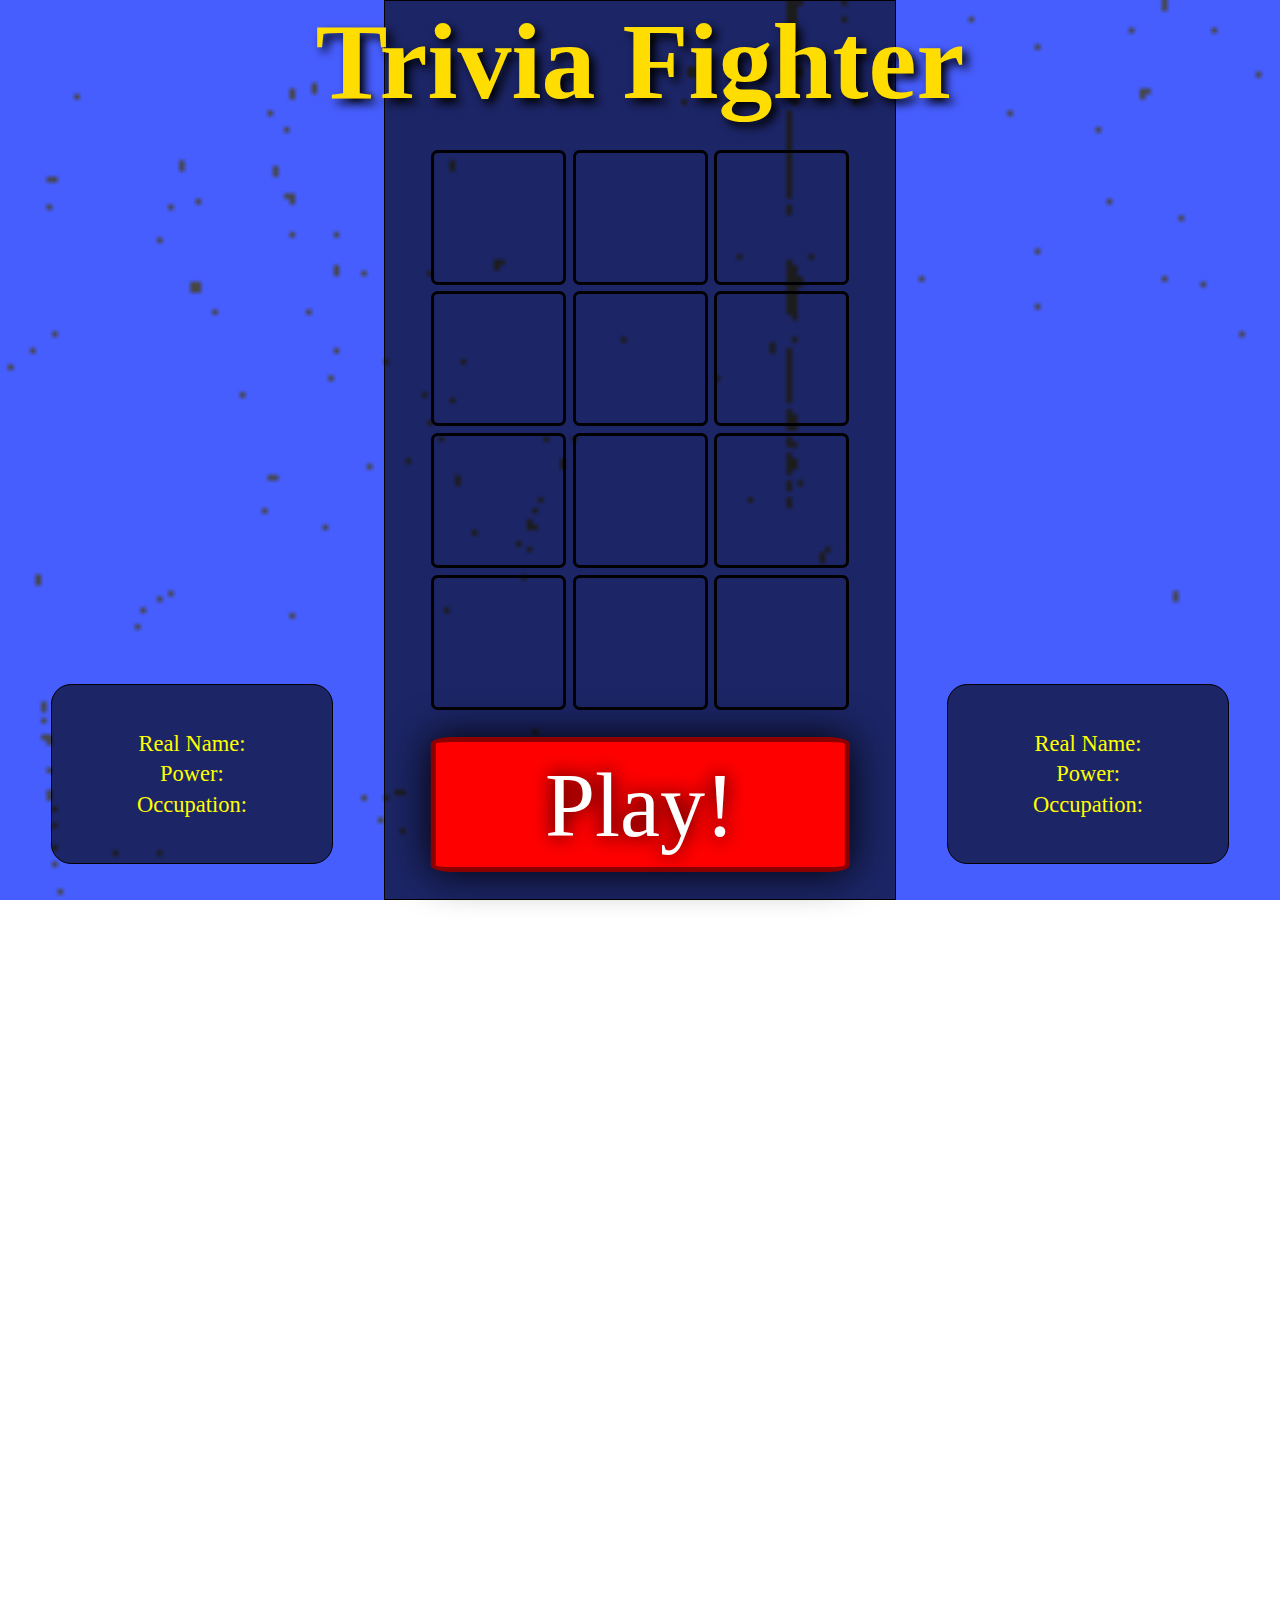
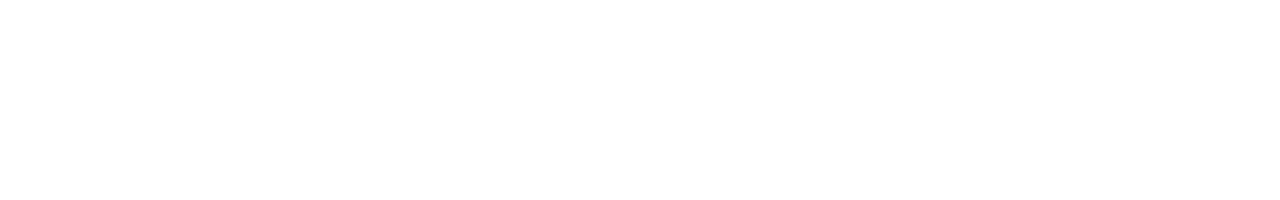
==== index.html @ 29eaa7ff "Finished styling of gameboard, fixed transition for ready bar, added player names to the html and cs" ====
<!doctype html>
<html lang="en">
<head>
    <meta charset="UTF-8">
    <meta name="viewport"
          content="width=device-width, user-scalable=no, initial-scale=1.0, maximum-scale=1.0, minimum-scale=1.0">
    <meta http-equiv="X-UA-Compatible" content="ie=edge">
    <link type="text/css" rel="stylesheet" href="resources/style.css">
    <script src="https://code.jquery.com/jquery-3.1.0.js"></script>
   <!-- <script src="resources/dummydata.js"></script> -->
    <script src="resources/main.js"></script>
    <title>Document</title>
</head>
<body>
    <section class="modalContainer">

        <div>
            <div class="playerOnHoverLeft">
                <div class="playerContainer playerContainerLeft"></div>
                <div class="playerInfo playerInfoLeft">
                  <div class="infoTextContainer">
                    <div class="infoRightName infoRow"><span class="infoHeader">Real Name:</span><span id="realNameLeft"></span></div>
                    <div class="infoRightExpertise infoRow"><span class="infoHeader">Power:</span><span id="categoryIDLeft"></span></div>
                    <div class="infoRightOccupation infoRow"><span class="infoHeader">Occupation:</span><span id="occupationLeft"></span></div>
                  </div>
                </div>
            </div>

            <div class="playerSelectionContainer">
                <div class="row">

                </div>
                <div class="row">
                    <div id="ironman" class="playerAvatar"></div>
                    <div id="mystique" class="playerAvatar"></div>
                    <div id="batman" class="playerAvatar"></div>
                </div>
                <div class="row">
                    <div id="magneto" class="playerAvatar"></div>
                    <div id="captainamerica"class="playerAvatar"></div>
                    <div id="domino"class="playerAvatar"></div>
                </div>
                <div class="row">
                    <div id="thor"class="playerAvatar"></div>
                    <div id="wonderwoman"class="playerAvatar"></div>
                    <div id="deadpool"class="playerAvatar"></div>
                </div>
                <div class="row">
                    <div id="scarletwitch"class="playerAvatar"></div>
                    <div id="superman"class="playerAvatar"></div>
                    <div id="thething"class="playerAvatar"></div>
                </div>
                <div class="row">
                    <span class="playButton">Play!</span>
                </div>
            </div>
            <div class="playerOnHoverRight">
                <div class="playerContainer playerContainerRight"></div>
                <div class="playerInfo playerInfoRight">
                    <div class="infoTextContainer">
                        <div class="infoRightName infoRow"><span class="infoHeader">Real Name:</span><span id="realNameRight"></span></div>
                        <div class="infoRightExpertise infoRow"><span class="infoHeader">Power:</span> <span id="categoryIDRight"></span></div>
                        <div class="infoRightOccupation infoRow"><span class="infoHeader">Occupation:</span><span id="occupationRight"></span></div>
                    </div>
                </div>
            </div>
        </div>
        <div class="gameTitle">
          <h1 class="title">Trivia Fighter</h1>
        </div>
    </section>
    <main class="gameBoard">
        <header class="statsContainer">
            <div class="hitPointsContainerLeft">
                <div class="hitPoints left">

                </div>
            </div>
            <div class="timer"><span class="currentTime">60</span></div>
            <div class="hitPointsContainerRight">
                <div class="hitPoints right">

                </div>
            </div>
            <span id="p1name">Wonder Woman</span>
            <span id="p2name">Captain America</span>
        </header>
        <div class="player1">
        </div>
        <div class="questionModal">
            <div class="questionContainer">
            <p></p>
            </div>
        </div>
            <div class="player2">

            </div>
    </main>
    <section class="winnerModal">
        <div class="modal">
            <div class="winningCharacter">

            </div>
            <div class="chuckNorrisQuote">
                <p></p>
            </div>
            <div class="restart">
                <button class="playAgain">Play Again!</button>
            </div>
        </div>
    </section>
    <section class="readyBanner">
      <div class="readyButton">
        <span>P1</span> Ready??
      </div>
    </section>
</body>
</html>
---- resources/style.css ----
* {
    box-sizing: border-box;
    user-select: none;
}

@font-face {
    font-family: ss4;
    src: url(Font/SSF4.ttf)
}
@font-face {
    font-family: fighting;
    src: url(Font/Fighting.TTF)
}
body {
    margin: 0;
    padding: 0;
    overflow: hidden;
}


/*****************  player selection modal ******************/

.playerOnHoverLeft, .playerOnHoverRight {
  width: 30vw;
  height: 100vh;
}

.modalContainer {
    height: 100vh;
    width: 100vw;
    position: relative;
    background-image: url('images/backgrounds/particleBG.gif');
    background-position: center;
    background-size: cover;
    /*display: none;*/
    background-color: #475eff;
}

.playerContainer {
    height: 75vh;
    width: 30vw;
    top: 2.5vh;
    position: absolute;
    background-image: none;
    background-repeat: no-repeat;
    background-size: contain;
    background-position: center;
}

.infoTextContainer {
  position: absolute;
  top: 50%;
  left: 50%;
  transform: translate(-50%,-50%);
  width: 100%;
}

.infoHeader {
  color: yellow;
}

.playerInfo {
    height: 20vh;
    width: 22vw;
    position: absolute;
    top: 76vh;
    padding: 5px;
    /*border-radius: 5%;*/
    /*border: 4px solid black;*/
    /*background-color: rgba(245,245,220,0.6);*/

    border: 1px solid;
    border-radius: 20px;
    background-color: rgba(0,0,0,0.6);
}

.playerInfoLeft {
    left: 4vw;
}

.playerInfoRight {
    right: 4vw;
}

.playerContainerRight {
    right: 0%;
}

.playerContainerLeft {
    transform: scaleX(-1);
    /*rotateY(135deg);*/
    /*-webkit-transform: rotateY(135deg); !* Safari *!*/
    /*transform: rotateY(180deg);*/
}

.playerSelectionContainer {
    /*border-left: 5px solid black;
    border-right: 5px solid black;*/
    height: 100vh;
    width: 40vw;
    display: inline-block;
    vertical-align: top;
    /*background-repeat: no-repeat;*/
    /*background-color: rgba(145,145,120,0.6);*/
    position: absolute;
    top: 50%;
    left: 50%;
    transform: translate(-50%, -50%);

    border: 1px solid;
    /*border-radius: 20px;*/
    background-color: rgba(0,0,0,0.6);
}

.row {
    width: 46.5vmin;
    height: 15vmin;
    text-align: center;
    position: relative;
    margin: 0.75vmin auto;
}

.infoRow {
  font-size: 2.5vmin;
  color: white;
  margin: 0.5vh auto;
  text-align: center;
}


.gameTitle {
  color: #ffdd00;
  width: 100%;
  text-shadow: 5px 5px 10px black;
  font-size: 6vmin;
  position: absolute;
  top: 0;
  left: 50%;
  transform: translateX(-50%);
  font-family: ss4;
  text-align: center;
}

h1 {
  margin: 0;
  padding: 0;
}

.row:last-child {
  position: absolute;
  bottom: 3vh;
  margin: 0 auto;
  border: 5px solid darkred;
  color: white;
  border-radius: 5%;
  background-color: red;
  left: 50%;
  transform: translateX(-50%);
  box-shadow: 0 0 40px black;
  cursor: pointer;
}

.row:last-child:hover {
  border-color: yellow;
  box-shadow: 0 0 80px black;
}

.playerAvatar {
    border: 3px solid black;
    border-radius: 5%;
    display: inline-block;
    width: 15vmin;
    height: 15vmin;
    cursor: pointer;
}

.playerAvatar:first-child {
  margin-right: 0.75vmin;
  left: 0;
  position: absolute;
}

.playerAvatar:last-child {
  margin-left: 0.75vmin;
  position: absolute;
  right: 0;
}

.playerAvatar:hover {
    /*box-shadow: inset 0 0 20px red;*/
    border-color: yellow;
}

.playerAvatarClicked {
    /*box-shadow: inset 0 0 20px red;*/
    filter: grayscale(1)
}

.playButton {
    /*width: 100%;
    height: 100%;*/
    font-family: fighting;
    font-size: 10vmin;
    position: absolute;
    top: 50%;
    left: 50%;
    transform: translate(-50%,-50%);
    text-shadow: 0 0 20px black;
}

.playButton:focus {
    outline: 0;
}

#ironman, #deadpool, #batman, #magneto, #captainamerica, #domino, #thor, #wonderwoman, #mystique, #scarletwitch, #superman, #thething {
    background-repeat: no-repeat;
    background-size: cover;
    background-position: center;
}

#ironman {
    background-image: url('images/avatars/iron-man.png');
}

#deadpool {
    background-image: url('images/avatars/deadpool.png');
}

#batman {
    background-image: url('images/avatars/batman.png');
}

#magneto {
    background-image: url('images/avatars/magneto.png');
}

#captainamerica {
    background-image: url('images/avatars/captain-america.png');
}

#domino {
    background-image: url('images/avatars/domino.png');
}

#thor {
    background-image: url('images/avatars/thor.png');
}

#wonderwoman {
    background-image: url('images/avatars/wonder-woman.png');
}

#mystique {
    background-image: url('images/avatars/mystique.png');
}

#scarletwitch {
    background-image: url('images/avatars/scarlet-witch.png');
}

#superman {
    background-image: url('images/avatars/superman.png');
}

#thething {
    background-image: url('images/avatars/thing.png');
}






/************************** gameboard ****************************/

.gameBoard {
    height: 100vh;
    width: 100vw;
    display: none;
    background-repeat: no-repeat;
    background-size: cover;
}

.hitPoints {
  width: 100%;
  height: 100%;
  background-color: red;
  background-image: url('https://media.giphy.com/media/lDKVeTHWDPSuc/giphy.gif');
  background-repeat: repeat;
  background-position: center;
}

.statsContainer {
    height: 15vh;
    width: 100vw;
    position: relative;
}

.hitPointsContainerLeft, .hitPointsContainerRight {
    width: 40vw;
    height: 8vh;
    border: 4px solid yellow;
    position: absolute;
    top: 3%;
}

.hitPointsContainerLeft {
    left: 0.5vw;
}

.hitPointsContainerRight {
    right: 0.5vw;
}

.timer {
    height: 12vh;
    width: 12vw;
    position: absolute;
    top: 1.75%;
    left: 50%;
    transform: translateX(-50%);
    font-family: fighting;
    background-color: rgba(240,240,240,0.3);
    color: blue;
    font-size: 12vmin;
    text-shadow: 0 0 30px white;
    text-align: center;
}

#p1name {
  display: inline-block;
    color: whitesmoke;
    position: absolute;
    font-family: fighting;
    font-size: 3vmin;
    bottom: 2vh;
    left: 1vw;
    text-shadow: 0 0 10px black;
    letter-spacing: 3px;
}

#p2name {
  display: inline-block;
    color: whitesmoke;
    position: absolute;
    font-family: fighting;
    font-size: 3vmin;
    bottom: 2vh;
    right: 1vw;
    text-shadow: 0 0 10px black;
    letter-spacing: 3px;
}


.currentTime {
  position: absolute;
  top: 50%;
  left: 50%;
  transform: translate(-50%,-50%);
  display: inline-block;
}

.player1, .player2 {
    height: 85vh;
    width: 25vw;
    /*border: 1px solid;*/
    position: absolute;
    top: 58%;
    background-image: none;
    background-repeat: no-repeat;
    background-size: contain;
    background-position: center;
}

.player1 {
    left: 13vw;
    transform: translate(-50%, -50%) scaleX(-1);
}

.player2 {
    left: 87vw;
    transform: translate(-50%, -50%);
}

.questionModal {
    width: 45vw;
    height: 35vw;
    border: 4px solid silver;
    position: absolute;
    top: 57%;
    left: 50%;
    transform: translate(-50%, -50%);
    text-align: center;
    font-family: sans-serif;
    background-color: rgba(140,140,140,0.75);
    border-radius: 5vmin;
}

.questionContainer {
    width: 90%;
    height: 40%;
    border: 1px solid whitesmoke;
    margin: 5% auto;
    font-size: 1.5vw;
    background-color: #d3d2d2;
    border-radius: 3vmin;
}

.answer {
    width: 45%;
    height: 20%;
    border: 1px solid whitesmoke;
    display: inline-block;
    box-sizing: border-box;
    padding-top: 5%;
    background-color: rgb(65,61,61);
    color: whitesmoke;
    border-radius: 1vmin;
}
.answer:hover{
    background-color: lightpink;
}

.category{
    display: block;
    position: relative;
    top: 50px;
    opacity: 0.5;
}




/*************************** winner modal **************************/

.winnerModal {
    height: 100vh;
    width: 100vw;
    border: 1px solid black;
    display: none;
    background-image: url('images/backgrounds/background6.gif');
    background-repeat: no-repeat;
    background-size: cover;
    position: relative;

}

.modal{
    border: 1px solid black;
}



.winningCharacter{
    top: 10%;
    left: 10%;
    width: 25vw;
    height: 80vh;
    position: absolute;
    transform: scaleX(-1);
    animation: spin 4s infinite;
    animation-timing-function: cubic-bezier(0.1, 0.2, 0.3, 1.5);
    animation-iteration-count: 1;
    transform-style: preserve-3d;
    background-repeat: no-repeat;
    background-position: center;
    background-size: contain;

}

@keyframes spin{

    from {transform: rotateY(0deg)}
    to {transform: rotateY(540deg)}

}

.winningCharacter img{
    width: 100%;
    height: 100%;

}

.chuckNorrisQuote{
    top: 25%;
    left: 40%;
    width: 50vw;
    height: 40vh;
    border: 1px solid;
    border-radius: 20px;
    position: absolute;
    background-color: rgba(0,0,0,0.6);
    padding: 1%;

}

.chuckNorrisQuote p {
    position: absolute;
    top: 50%;
    left: 50%;
    width: 100%;
    transform: translate(-50%, -50%);
    font-size: 5vmin;
    font-family: fighting;
    color: white;
    letter-spacing: 2px;
    text-align: center;
    margin: 0;
}

/*.chuckNorrisQuote p{*/
    /*margin: 0 auto;*/
    /**/
/*}*/

.restart {
    top: 70%;
    left: 70%;
    /*width: 20vw;*/
    height: 10vh;
    position: absolute;
}

.playAgain:focus{
    outline: none;
}

.playAgain:active{
    transform: translateY(5px);
}

.playAgain{
    border: 0px solid;
    /*border: 1px solid black;*/
    /*border-radius: 20px;*/
    /*width: 100%;*/
    height: 100%;
    font-family: ss4;
    font-size: 5vmin;
    background-color: rgba(0,0,0,0);
    color: white;
    box-shadow: none;
    text-shadow: 0px 0px 20px black;
}

/*********************** Ready modal ************************/

.readyBanner {
  width: 100vw;
  height: 25vh;
  border-top: 7px solid darkred;
  border-bottom: 7px solid darkred;
  background-color: red;
  position: absolute;
  top: 50%;
  transform: translateY(-50%);
  display: none;
  box-shadow: 0px 0px 120px black;
}

.readyButton {
  width: 40vh;
  height: 30vh;
  border: 7px solid darkred;
  background-color: red;
  border-radius: 47%;
  position: absolute;
  top: 50%;
  left: 50%;
  transform: translate(-50%,-50%);
  color: white;
  font-family: fighting, ss4;
  text-align: center;
  padding-top: 0vh;
  font-size: 11vh;
  text-shadow: 3px 3px 13px black;
  box-shadow: 0px 0px 60px black;
  user-select: none;
  cursor: pointer;
}

.readyButton:hover {
  border: 7px solid yellow;
}
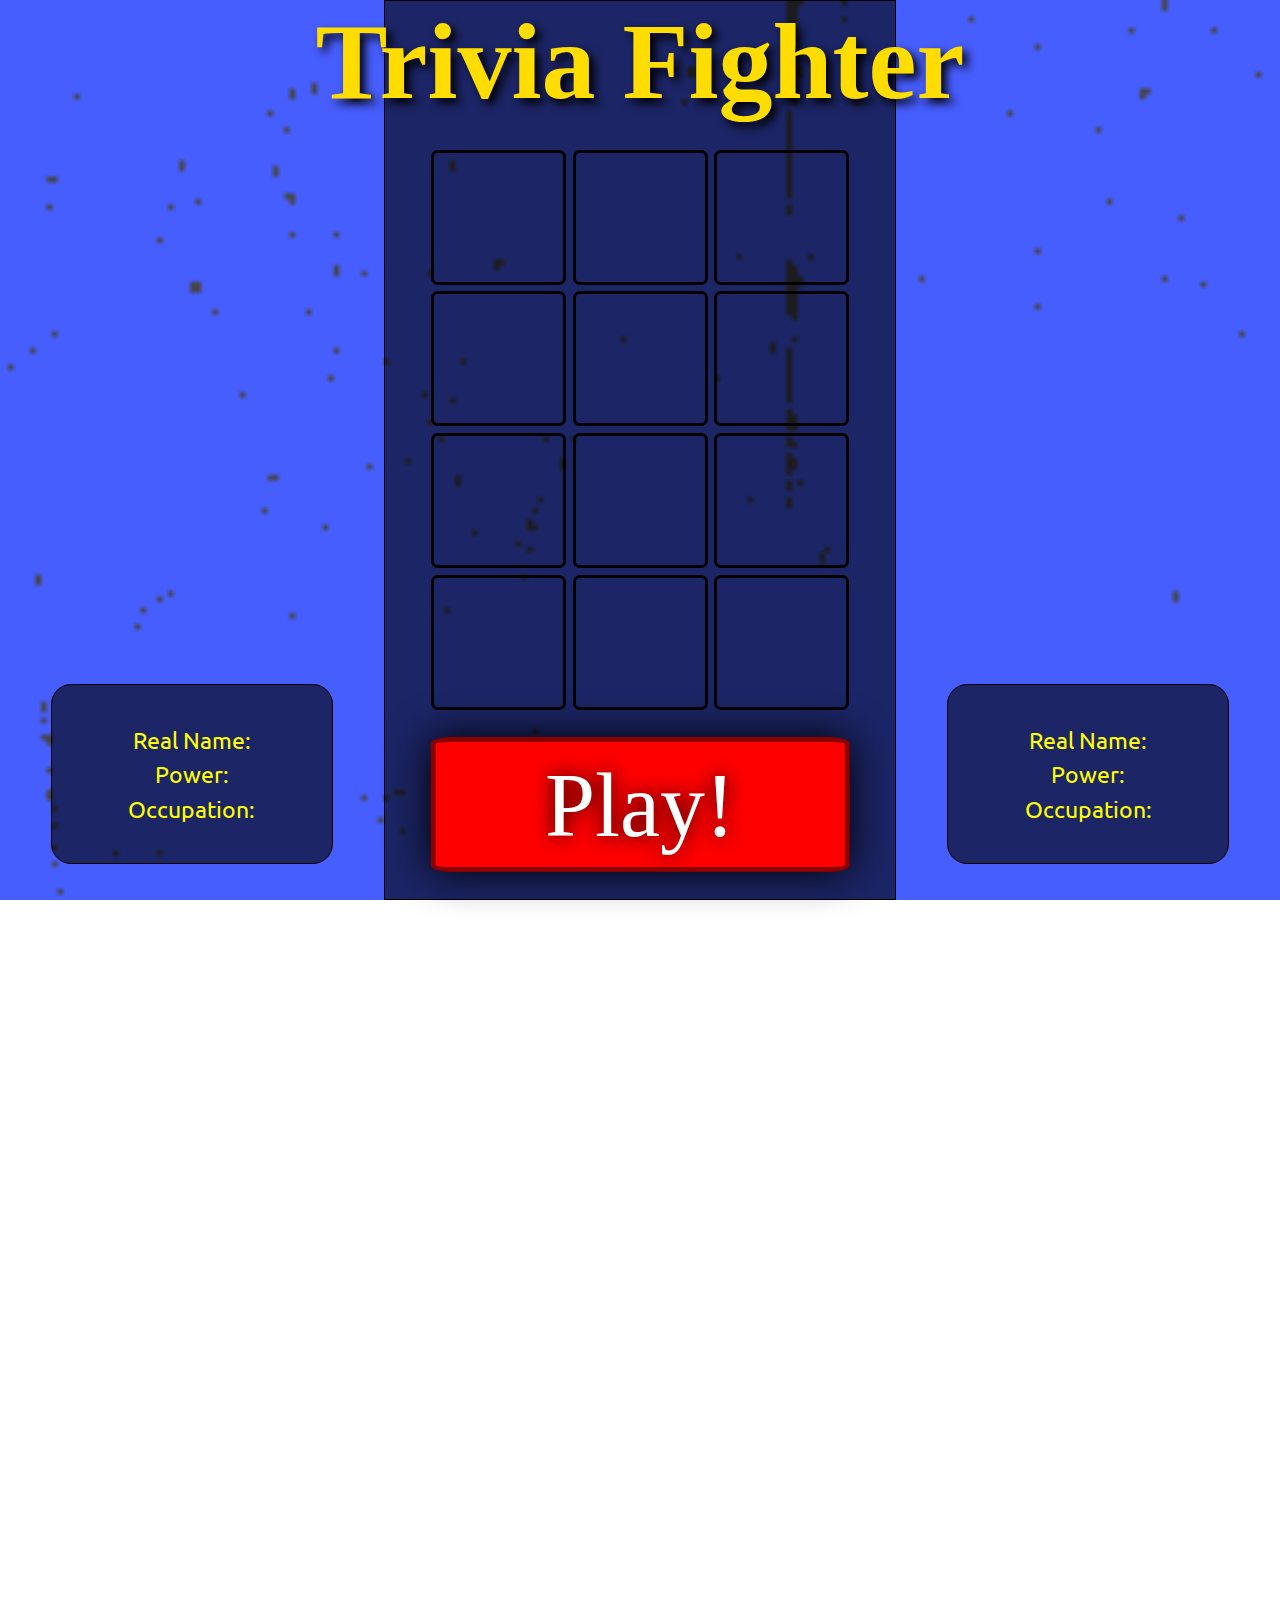
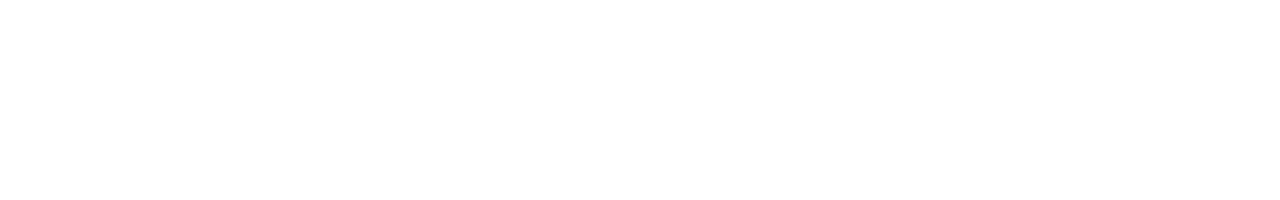
==== commit 1430931c: "Merge branch 'dev' of https://github.com/sloumdrone/C10.17Hackathon into brian" ====
--- a/index.html
+++ b/index.html
@@ -5,6 +5,7 @@
     <meta name="viewport"
           content="width=device-width, user-scalable=no, initial-scale=1.0, maximum-scale=1.0, minimum-scale=1.0">
     <meta http-equiv="X-UA-Compatible" content="ie=edge">
+    <link href="https://fonts.googleapis.com/css?family=Ubuntu:400" rel="stylesheet">
     <link type="text/css" rel="stylesheet" href="resources/style.css">
     <script src="https://code.jquery.com/jquery-3.1.0.js"></script>
    <!-- <script src="resources/dummydata.js"></script> -->
@@ -76,7 +77,7 @@
 
                 </div>
             </div>
-            <div class="timer"><span class="currentTime">60</span></div>
+            <div class="timer"><span class="currentTime">20</span></div>
             <div class="hitPointsContainerRight">
                 <div class="hitPoints right">
 
@@ -91,6 +92,7 @@
             <div class="questionContainer">
             <p></p>
             </div>
+            <div class="answerContainer"> </div>
         </div>
             <div class="player2">
 
--- a/resources/style.css
+++ b/resources/style.css
@@ -60,6 +60,7 @@
 }
 
 .playerInfo {
+    font-family: 'Ubuntu', sans-serif;
     height: 20vh;
     width: 22vw;
     position: absolute;
@@ -84,10 +85,10 @@
 
 .playerContainerRight {
     right: 0%;
+    transform: scaleX(-1);
 }
 
 .playerContainerLeft {
-    transform: scaleX(-1);
     /*rotateY(135deg);*/
     /*-webkit-transform: rotateY(135deg); !* Safari *!*/
     /*transform: rotateY(180deg);*/
@@ -282,12 +283,13 @@
 }
 
 .hitPoints {
-  width: 100%;
-  height: 100%;
-  background-color: red;
-  background-image: url('https://media.giphy.com/media/lDKVeTHWDPSuc/giphy.gif');
-  background-repeat: repeat;
-  background-position: center;
+    width: 100%;
+    height: 100%;
+    background-color: red;
+    background-image: url('https://media.giphy.com/media/lDKVeTHWDPSuc/giphy.gif');
+    background-repeat: repeat;
+    background-position: center;
+    transition: 2s;
 }
 
 .statsContainer {
@@ -374,12 +376,12 @@
 
 .player1 {
     left: 13vw;
-    transform: translate(-50%, -50%) scaleX(-1);
+    transform: translate(-50%, -50%);
 }
 
 .player2 {
     left: 87vw;
-    transform: translate(-50%, -50%);
+    transform: translate(-50%, -50%) scaleX(-1);
 }
 
 .questionModal {
@@ -394,9 +396,15 @@
     font-family: sans-serif;
     background-color: rgba(140,140,140,0.75);
     border-radius: 5vmin;
-}
-
-.questionContainer {
+
+    /* Lori added opacity, Brian added opacity on the bgcolor...see if they play nicely together then remove comment */
+    opacity: 0;
+    transition: 0.75s;
+}
+
+
+.questionContainer, .answerContainer {
+    font-family: 'Ubuntu', sans-serif;
     width: 90%;
     height: 40%;
     border: 1px solid whitesmoke;
@@ -406,7 +414,9 @@
     border-radius: 3vmin;
 }
 
+
 .answer {
+    font-family: 'Ubuntu', sans-serif;
     width: 45%;
     height: 20%;
     border: 1px solid whitesmoke;
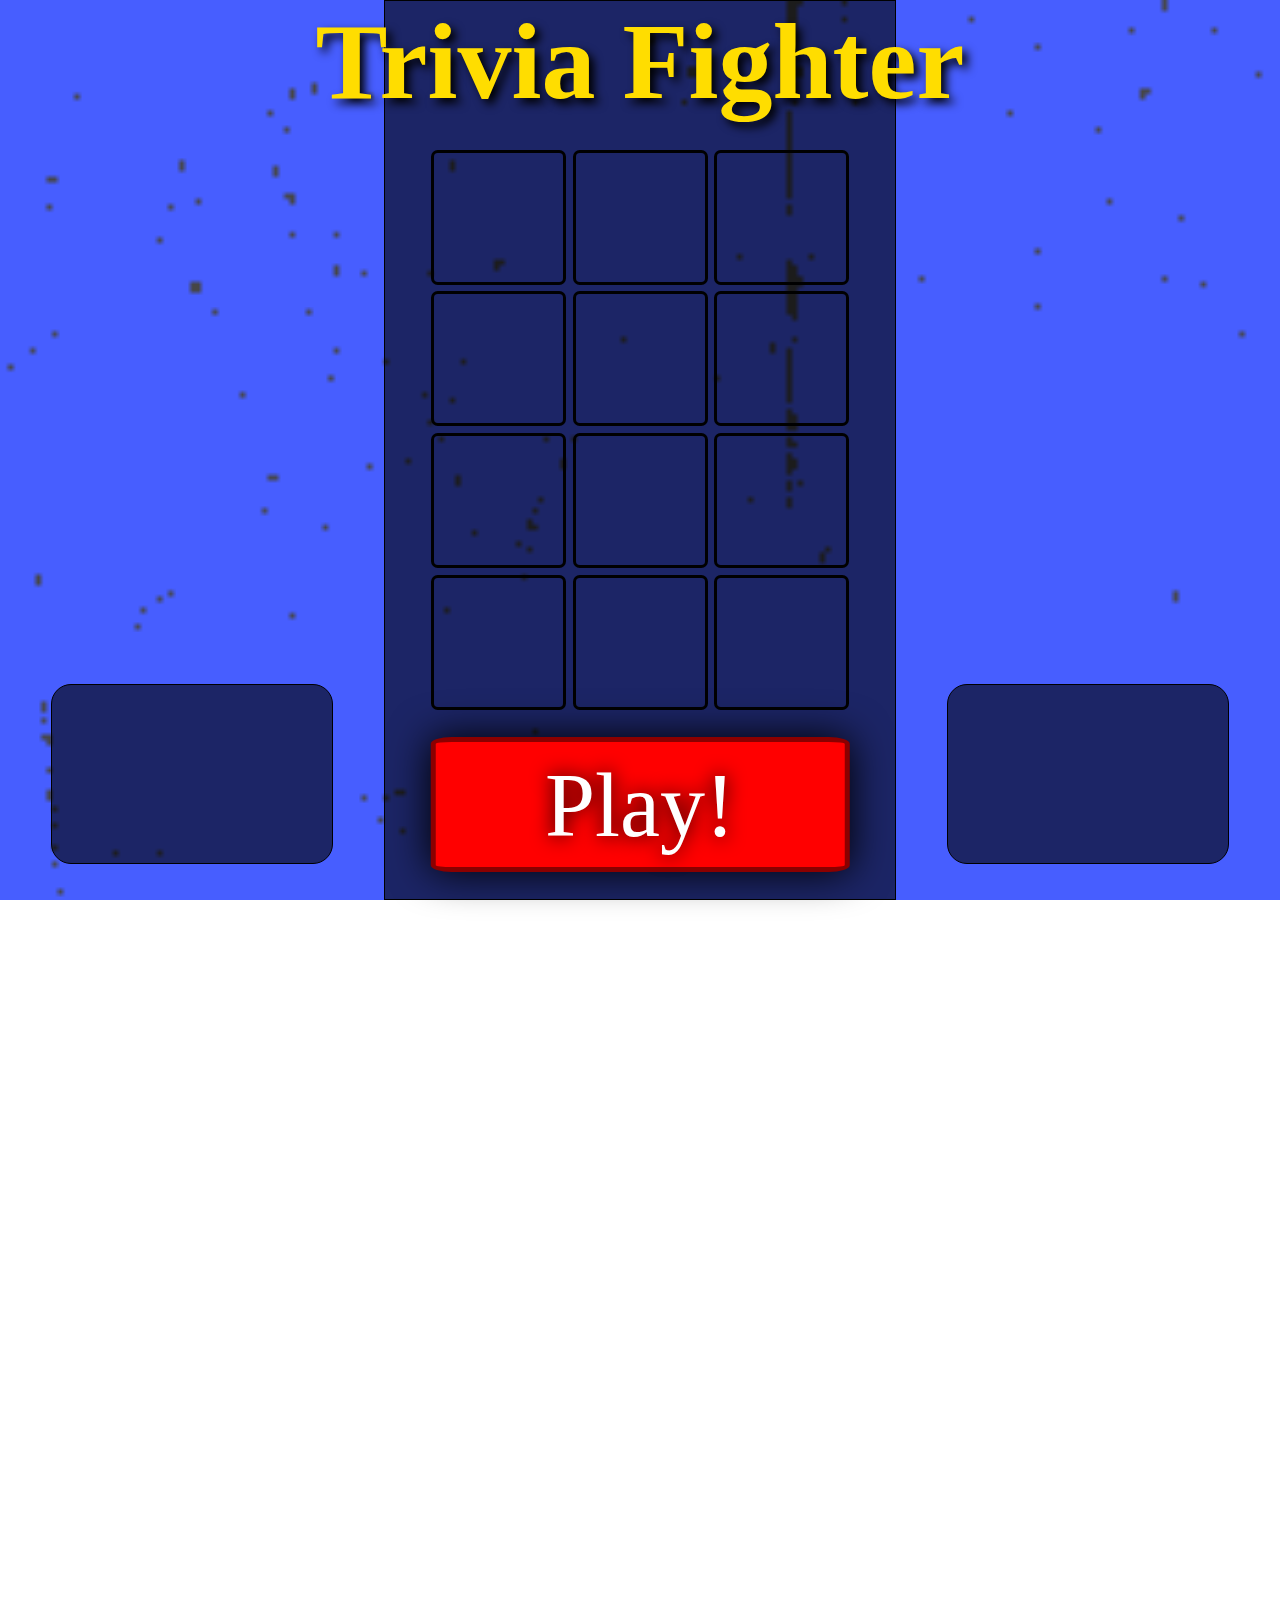
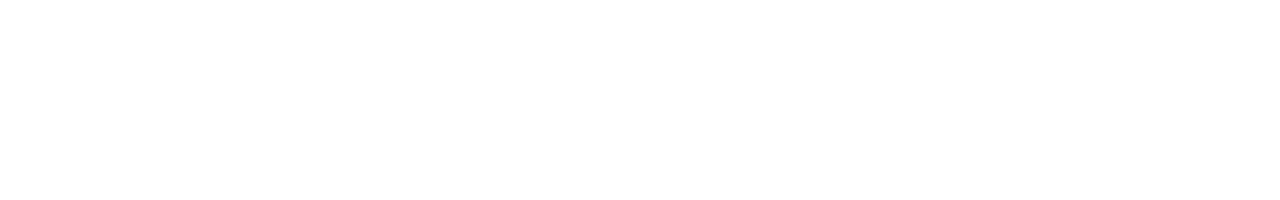
==== commit 5f9046d4: "Merge branch 'dev' of https://github.com/sloumdrone/C10.17Hackathon into dev" ====
--- a/index.html
+++ b/index.html
@@ -20,9 +20,9 @@
                 <div class="playerContainer playerContainerLeft"></div>
                 <div class="playerInfo playerInfoLeft">
                   <div class="infoTextContainer">
-                    <div class="infoRightName infoRow"><span class="infoHeader">Real Name:</span><span id="realNameLeft"></span></div>
-                    <div class="infoRightExpertise infoRow"><span class="infoHeader">Power:</span><span id="categoryIDLeft"></span></div>
-                    <div class="infoRightOccupation infoRow"><span class="infoHeader">Occupation:</span><span id="occupationLeft"></span></div>
+                    <div class="infoRightName infoRow"><span class="infoHeaderName"></span><span id="realNameLeft"></span></div>
+                    <div class="infoRightExpertise infoRow"><span class="infoHeaderPower"></span><span id="categoryIDLeft"></span></div>
+                    <div class="infoRightOccupation infoRow"><span class="infoHeaderOccupation"></span><span id="occupationLeft"></span></div>
                   </div>
                 </div>
             </div>
@@ -59,9 +59,9 @@
                 <div class="playerContainer playerContainerRight"></div>
                 <div class="playerInfo playerInfoRight">
                     <div class="infoTextContainer">
-                        <div class="infoRightName infoRow"><span class="infoHeader">Real Name:</span><span id="realNameRight"></span></div>
-                        <div class="infoRightExpertise infoRow"><span class="infoHeader">Power:</span> <span id="categoryIDRight"></span></div>
-                        <div class="infoRightOccupation infoRow"><span class="infoHeader">Occupation:</span><span id="occupationRight"></span></div>
+                        <div class="infoRightName infoRow"><span class="infoHeaderName"></span><span id="realNameRight"></span></div>
+                        <div class="infoRightExpertise infoRow"><span class="infoHeaderPower"></span> <span id="categoryIDRight"></span></div>
+                        <div class="infoRightOccupation infoRow"><span class="infoHeaderOccupation"></span><span id="occupationRight"></span></div>
                     </div>
                 </div>
             </div>
@@ -77,14 +77,14 @@
 
                 </div>
             </div>
-            <div class="timer"><span class="currentTime">20</span></div>
+            <div class="timer"><span class="currentTime">60</span></div>
             <div class="hitPointsContainerRight">
                 <div class="hitPoints right">
 
                 </div>
             </div>
-            <span id="p1name">Wonder Woman</span>
-            <span id="p2name">Captain America</span>
+            <span id="p1name"></span>
+            <span id="p2name"></span>
         </header>
         <div class="player1">
         </div>
@@ -92,7 +92,7 @@
             <div class="questionContainer">
             <p></p>
             </div>
-            <div class="answerContainer"> </div>
+            <!-- <div class="answerContainer"> </div> -->
         </div>
             <div class="player2">
 
--- a/resources/style.css
+++ b/resources/style.css
@@ -56,9 +56,17 @@
 }
 
 .infoHeader {
-  color: yellow;
-}
-
+  color: #ffdd00;
+}
+.infoHeaderName{
+    color: yellow;
+}
+.infoHeaderPower{
+    color: yellow;
+}
+.infoHeaderOccupation{
+    color: yellow;
+}
 .playerInfo {
     font-family: 'Ubuntu', sans-serif;
     height: 20vh;
@@ -123,7 +131,7 @@
 
 .infoRow {
   font-size: 2.5vmin;
-  color: white;
+  color: whitesmoke;
   margin: 0.5vh auto;
   text-align: center;
 }
@@ -293,7 +301,7 @@
 }
 
 .statsContainer {
-    height: 15vh;
+    height: 17vh;
     width: 100vw;
     position: relative;
 }
@@ -303,7 +311,7 @@
     height: 8vh;
     border: 4px solid yellow;
     position: absolute;
-    top: 3%;
+    top: 2vh;
 }
 
 .hitPointsContainerLeft {
@@ -322,7 +330,7 @@
     left: 50%;
     transform: translateX(-50%);
     font-family: fighting;
-    background-color: rgba(240,240,240,0.3);
+    background-color: transparent;
     color: blue;
     font-size: 12vmin;
     text-shadow: 0 0 30px white;
@@ -400,6 +408,10 @@
     /* Lori added opacity, Brian added opacity on the bgcolor...see if they play nicely together then remove comment */
     opacity: 0;
     transition: 0.75s;
+}
+
+.questionModalShow {
+    opacity: 1;
 }
 
 
@@ -426,9 +438,10 @@
     background-color: rgb(65,61,61);
     color: whitesmoke;
     border-radius: 1vmin;
+    cursor: pointer;
 }
 .answer:hover{
-    background-color: lightpink;
+    background-color: gray;
 }
 
 .category{
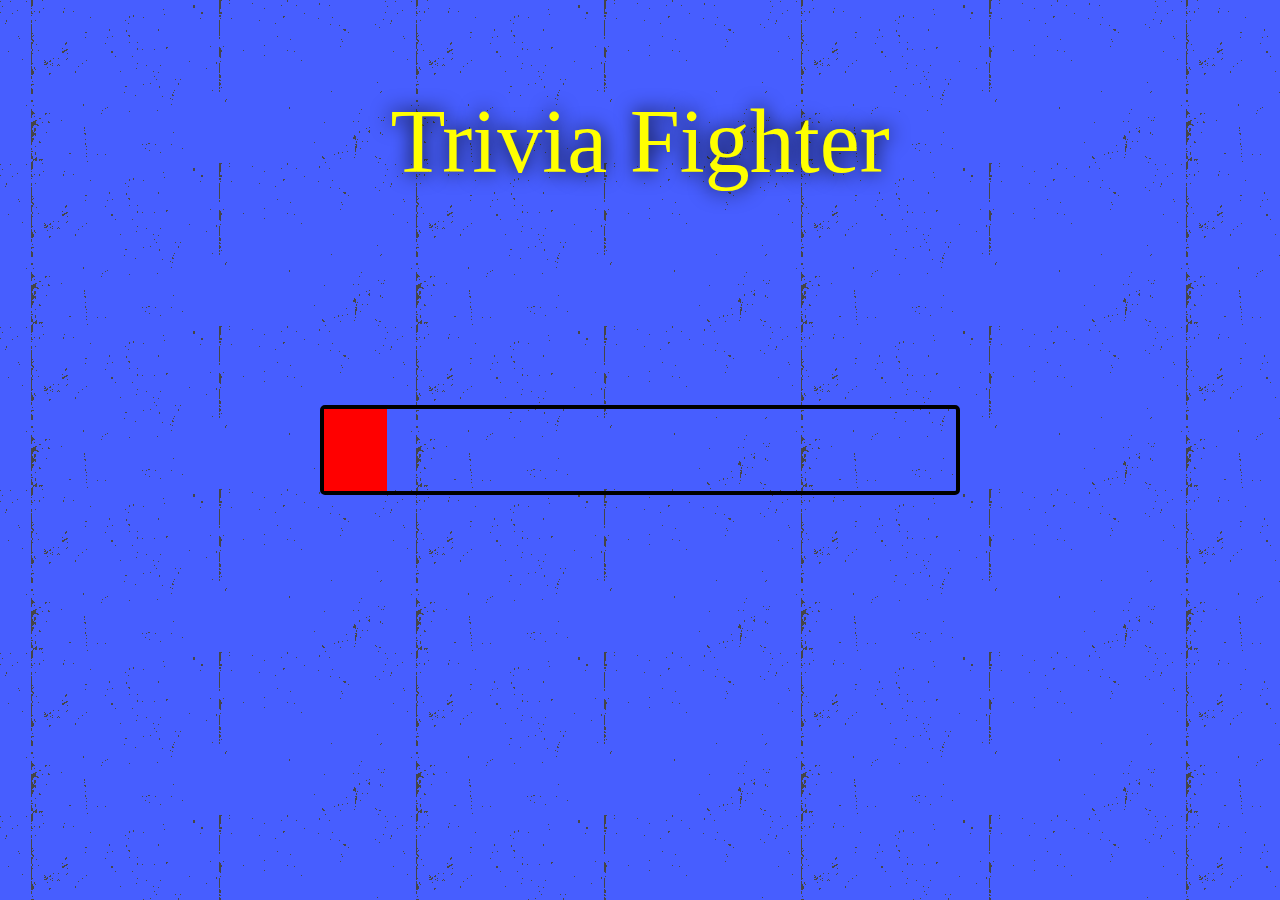
==== commit d673fd30: "Added loading screen" ====
--- a/index.html
+++ b/index.html
@@ -6,31 +6,27 @@
           content="width=device-width, user-scalable=no, initial-scale=1.0, maximum-scale=1.0, minimum-scale=1.0">
     <meta http-equiv="X-UA-Compatible" content="ie=edge">
     <link href="https://fonts.googleapis.com/css?family=Ubuntu:400" rel="stylesheet">
-    <link type="text/css" rel="stylesheet" href="resources/style.css">
+    <link id="css" type="text/css" rel="stylesheet" href="resources/style.css">
     <script src="https://code.jquery.com/jquery-3.1.0.js"></script>
-   <!-- <script src="resources/dummydata.js"></script> -->
     <script src="resources/main.js"></script>
     <title>Document</title>
 </head>
 <body>
     <section class="modalContainer">
-
         <div>
             <div class="playerOnHoverLeft">
                 <div class="playerContainer playerContainerLeft"></div>
+                <div class="characterName characterNameLeft emptyMe"></div>
                 <div class="playerInfo playerInfoLeft">
                   <div class="infoTextContainer">
-                    <div class="infoRightName infoRow"><span class="infoHeaderName"></span><span id="realNameLeft"></span></div>
-                    <div class="infoRightExpertise infoRow"><span class="infoHeaderPower"></span><span id="categoryIDLeft"></span></div>
-                    <div class="infoRightOccupation infoRow"><span class="infoHeaderOccupation"></span><span id="occupationLeft"></span></div>
+                    <div class="infoRightName infoRow"><span class="infoHeaderName emptyMe"></span><span id="realNameLeft" class="emptyMe"></span></div>
+                    <div class="infoRightExpertise infoRow"><span class="infoHeaderPower emptyMe"></span><span id="categoryIDLeft" class="emptyMe"></span></div>
+                    <div class="infoRightOccupation infoRow"><span class="infoHeaderOccupation emptyMe"></span><span id="occupationLeft" class="emptyMe"></span></div>
                   </div>
                 </div>
             </div>
-
             <div class="playerSelectionContainer">
-                <div class="row">
-
-                </div>
+                <div class="row"></div>
                 <div class="row">
                     <div id="ironman" class="playerAvatar"></div>
                     <div id="mystique" class="playerAvatar"></div>
@@ -52,16 +48,17 @@
                     <div id="thething"class="playerAvatar"></div>
                 </div>
                 <div class="row">
-                    <span class="playButton">Play!</span>
+                    <div class="playButton">Play!</div>
                 </div>
             </div>
             <div class="playerOnHoverRight">
                 <div class="playerContainer playerContainerRight"></div>
+                <div class="characterName characterNameRight emptyMe"></div>
                 <div class="playerInfo playerInfoRight">
                     <div class="infoTextContainer">
-                        <div class="infoRightName infoRow"><span class="infoHeaderName"></span><span id="realNameRight"></span></div>
-                        <div class="infoRightExpertise infoRow"><span class="infoHeaderPower"></span> <span id="categoryIDRight"></span></div>
-                        <div class="infoRightOccupation infoRow"><span class="infoHeaderOccupation"></span><span id="occupationRight"></span></div>
+                        <div class="infoRightName infoRow"><span class="infoHeaderNameRight"></span><span id="realNameRight"></span></div>
+                        <div class="infoRightExpertise infoRow"><span class="infoHeaderPowerRight"></span> <span id="categoryIDRight"></span></div>
+                        <div class="infoRightOccupation infoRow"><span class="infoHeaderOccupationRight"></span><span id="occupationRight"></span></div>
                     </div>
                 </div>
             </div>
@@ -73,36 +70,26 @@
     <main class="gameBoard">
         <header class="statsContainer">
             <div class="hitPointsContainerLeft">
-                <div class="hitPoints left">
-
-                </div>
+                <div class="hitPoints left"></div>
             </div>
             <div class="timer"><span class="currentTime">60</span></div>
             <div class="hitPointsContainerRight">
-                <div class="hitPoints right">
-
-                </div>
+                <div class="hitPoints right"></div>
             </div>
             <span id="p1name"></span>
             <span id="p2name"></span>
         </header>
-        <div class="player1">
-        </div>
+        <div class="player1"></div>
         <div class="questionModal">
             <div class="questionContainer">
-            <p></p>
+                <p></p>
             </div>
-            <!-- <div class="answerContainer"> </div> -->
         </div>
-            <div class="player2">
-
-            </div>
+            <div class="player2"></div>
     </main>
     <section class="winnerModal">
         <div class="modal">
-            <div class="winningCharacter">
-
-            </div>
+            <div class="winningCharacter"></div>
             <div class="chuckNorrisQuote">
                 <p></p>
             </div>
@@ -111,6 +98,12 @@
             </div>
         </div>
     </section>
+    <section class="loadScreen">
+      <div class="loadingTitle">Trivia Fighter</div>
+      <div class="loadingBarContainer">
+        <div class="loadingBar"></div>
+      </div>
+    </section>
     <section class="readyBanner">
       <div class="readyButton">
         <span>P1</span> Ready??
--- a/resources/style.css
+++ b/resources/style.css
@@ -17,8 +17,9 @@
     overflow: hidden;
 }
 
-
 /*****************  player selection modal ******************/
+
+
 
 .playerOnHoverLeft, .playerOnHoverRight {
   width: 30vw;
@@ -32,12 +33,12 @@
     background-image: url('images/backgrounds/particleBG.gif');
     background-position: center;
     background-size: cover;
-    /*display: none;*/
     background-color: #475eff;
+    display: none;
 }
 
 .playerContainer {
-    height: 75vh;
+    height: 72vh;
     width: 30vw;
     top: 2.5vh;
     position: absolute;
@@ -47,6 +48,18 @@
     background-position: center;
 }
 
+@keyframes spinner {
+    0% {
+      transform: rotateY(0deg);
+    }
+    50% {
+      transform: rotateY(180deg);
+    }
+    100% {
+      transform: rotateY(0deg);
+    }
+}
+
 .infoTextContainer {
   position: absolute;
   top: 50%;
@@ -58,15 +71,35 @@
 .infoHeader {
   color: #ffdd00;
 }
-.infoHeaderName{
+.infoHeaderName, .infoHeaderNameRight {
     color: yellow;
 }
-.infoHeaderPower{
+.infoHeaderPower, .infoHeaderPowerRight {
     color: yellow;
 }
-.infoHeaderOccupation{
+.infoHeaderOccupation, .infoHeaderOccupationRight {
     color: yellow;
 }
+
+.characterName {
+    font-family: fighting;
+    font-size: 6vmin;
+    color: #c7f62d;
+    position: absolute;
+    top: 70vh;
+    width: 25%;
+    text-align: center;
+    text-shadow: 5px 5px 10px black;
+}
+
+.characterNameLeft {
+    left: 2.5vw;
+}
+
+.characterNameRight {
+    right: 3vw;
+}
+
 .playerInfo {
     font-family: 'Ubuntu', sans-serif;
     height: 20vh;
@@ -74,10 +107,6 @@
     position: absolute;
     top: 76vh;
     padding: 5px;
-    /*border-radius: 5%;*/
-    /*border: 4px solid black;*/
-    /*background-color: rgba(245,245,220,0.6);*/
-
     border: 1px solid;
     border-radius: 20px;
     background-color: rgba(0,0,0,0.6);
@@ -96,28 +125,16 @@
     transform: scaleX(-1);
 }
 
-.playerContainerLeft {
-    /*rotateY(135deg);*/
-    /*-webkit-transform: rotateY(135deg); !* Safari *!*/
-    /*transform: rotateY(180deg);*/
-}
-
 .playerSelectionContainer {
-    /*border-left: 5px solid black;
-    border-right: 5px solid black;*/
     height: 100vh;
     width: 40vw;
     display: inline-block;
     vertical-align: top;
-    /*background-repeat: no-repeat;*/
-    /*background-color: rgba(145,145,120,0.6);*/
     position: absolute;
     top: 50%;
     left: 50%;
     transform: translate(-50%, -50%);
-
     border: 1px solid;
-    /*border-radius: 20px;*/
     background-color: rgba(0,0,0,0.6);
 }
 
@@ -135,7 +152,6 @@
   margin: 0.5vh auto;
   text-align: center;
 }
-
 
 .gameTitle {
   color: #ffdd00;
@@ -196,21 +212,18 @@
 }
 
 .playerAvatar:hover {
-    /*box-shadow: inset 0 0 20px red;*/
     border-color: yellow;
 }
 
 .playerAvatarClicked {
-    /*box-shadow: inset 0 0 20px red;*/
     filter: grayscale(1)
 }
 
 .playButton {
-    /*width: 100%;
-    height: 100%;*/
     font-family: fighting;
     font-size: 10vmin;
     position: absolute;
+    width: 100%;
     top: 50%;
     left: 50%;
     transform: translate(-50%,-50%);
@@ -276,11 +289,9 @@
 }
 
 
-
-
-
-
 /************************** gameboard ****************************/
+
+
 
 .gameBoard {
     height: 100vh;
@@ -299,7 +310,10 @@
     background-position: center;
     transition: 2s;
 }
-
+.left{
+    position: absolute;
+    right: 0;
+}
 .statsContainer {
     height: 17vh;
     width: 100vw;
@@ -361,7 +375,6 @@
     letter-spacing: 3px;
 }
 
-
 .currentTime {
   position: absolute;
   top: 50%;
@@ -373,7 +386,6 @@
 .player1, .player2 {
     height: 85vh;
     width: 25vw;
-    /*border: 1px solid;*/
     position: absolute;
     top: 58%;
     background-image: none;
@@ -404,8 +416,6 @@
     font-family: sans-serif;
     background-color: rgba(140,140,140,0.75);
     border-radius: 5vmin;
-
-    /* Lori added opacity, Brian added opacity on the bgcolor...see if they play nicely together then remove comment */
     opacity: 0;
     transition: 0.75s;
 }
@@ -413,7 +423,6 @@
 .questionModalShow {
     opacity: 1;
 }
-
 
 .questionContainer, .answerContainer {
     font-family: 'Ubuntu', sans-serif;
@@ -421,40 +430,46 @@
     height: 40%;
     border: 1px solid whitesmoke;
     margin: 5% auto;
-    font-size: 1.5vw;
+    font-size: 2vmin;
     background-color: #d3d2d2;
     border-radius: 3vmin;
 }
 
-
 .answer {
     font-family: 'Ubuntu', sans-serif;
+    font-size: 2vmin;
     width: 45%;
     height: 20%;
     border: 1px solid whitesmoke;
     display: inline-block;
     box-sizing: border-box;
-    padding-top: 5%;
+    padding: 5% 0;
     background-color: rgb(65,61,61);
     color: whitesmoke;
     border-radius: 1vmin;
     cursor: pointer;
-}
+    vertical-align: top;
+}
+
 .answer:hover{
     background-color: gray;
 }
 
 .category{
     display: block;
-    position: relative;
-    top: 50px;
+    position: absolute;
     opacity: 0.5;
-}
-
+    top: 40%;
+    left: 50%;
+    transform: translate(-50%, -50%);
+}
 
 
 
 /*************************** winner modal **************************/
+
+
+
 
 .winnerModal {
     height: 100vh;
@@ -465,14 +480,11 @@
     background-repeat: no-repeat;
     background-size: cover;
     position: relative;
-
 }
 
 .modal{
     border: 1px solid black;
 }
-
-
 
 .winningCharacter{
     top: 10%;
@@ -480,7 +492,6 @@
     width: 25vw;
     height: 80vh;
     position: absolute;
-    transform: scaleX(-1);
     animation: spin 4s infinite;
     animation-timing-function: cubic-bezier(0.1, 0.2, 0.3, 1.5);
     animation-iteration-count: 1;
@@ -488,20 +499,16 @@
     background-repeat: no-repeat;
     background-position: center;
     background-size: contain;
-
 }
 
 @keyframes spin{
-
     from {transform: rotateY(0deg)}
-    to {transform: rotateY(540deg)}
-
+    to {transform: rotateY(360deg)}
 }
 
 .winningCharacter img{
     width: 100%;
     height: 100%;
-
 }
 
 .chuckNorrisQuote{
@@ -514,7 +521,6 @@
     position: absolute;
     background-color: rgba(0,0,0,0.6);
     padding: 1%;
-
 }
 
 .chuckNorrisQuote p {
@@ -531,15 +537,9 @@
     margin: 0;
 }
 
-/*.chuckNorrisQuote p{*/
-    /*margin: 0 auto;*/
-    /**/
-/*}*/
-
 .restart {
     top: 70%;
     left: 70%;
-    /*width: 20vw;*/
     height: 10vh;
     position: absolute;
 }
@@ -551,12 +551,13 @@
 .playAgain:active{
     transform: translateY(5px);
 }
+.playAgain:hover{
+    color: red;
+    text-shadow: 0px 0px 20px white;
+}
 
 .playAgain{
     border: 0px solid;
-    /*border: 1px solid black;*/
-    /*border-radius: 20px;*/
-    /*width: 100%;*/
     height: 100%;
     font-family: ss4;
     font-size: 5vmin;
@@ -564,9 +565,15 @@
     color: white;
     box-shadow: none;
     text-shadow: 0px 0px 20px black;
-}
+    cursor: pointer;
+}
+
+
 
 /*********************** Ready modal ************************/
+
+
+
 
 .readyBanner {
   width: 100vw;
@@ -605,3 +612,44 @@
 .readyButton:hover {
   border: 7px solid yellow;
 }
+
+
+/*=============== Load Screen ==================*/
+
+.loadScreen {
+  background-image: url('images/backgrounds/particleBG.gif');
+  width: 100vw;
+  height: 100vh;
+  background-color: #475eff;
+}
+
+.loadingTitle {
+  color: yellow;
+  text-shadow: 0 0 20px black;
+  font-family: ss4;
+  font-size: 10vmin;
+  position: absolute;
+  top: 10vh;
+  left: 50%;
+  transform: translateX(-50%);
+}
+
+.loadingBarContainer {
+  border: 4px solid black;
+  position: absolute;
+  top: 50%;
+  left: 50%;
+  width: 50vw;
+  border-radius: 5px;
+  height: 10vh;
+  transform: translate(-50%,-50%);
+}
+
+.loadingBar {
+  position: absolute;
+  left: 0;
+  top: 0;
+  height: 100%;
+  width: 10%;
+  background-color: red;
+}
